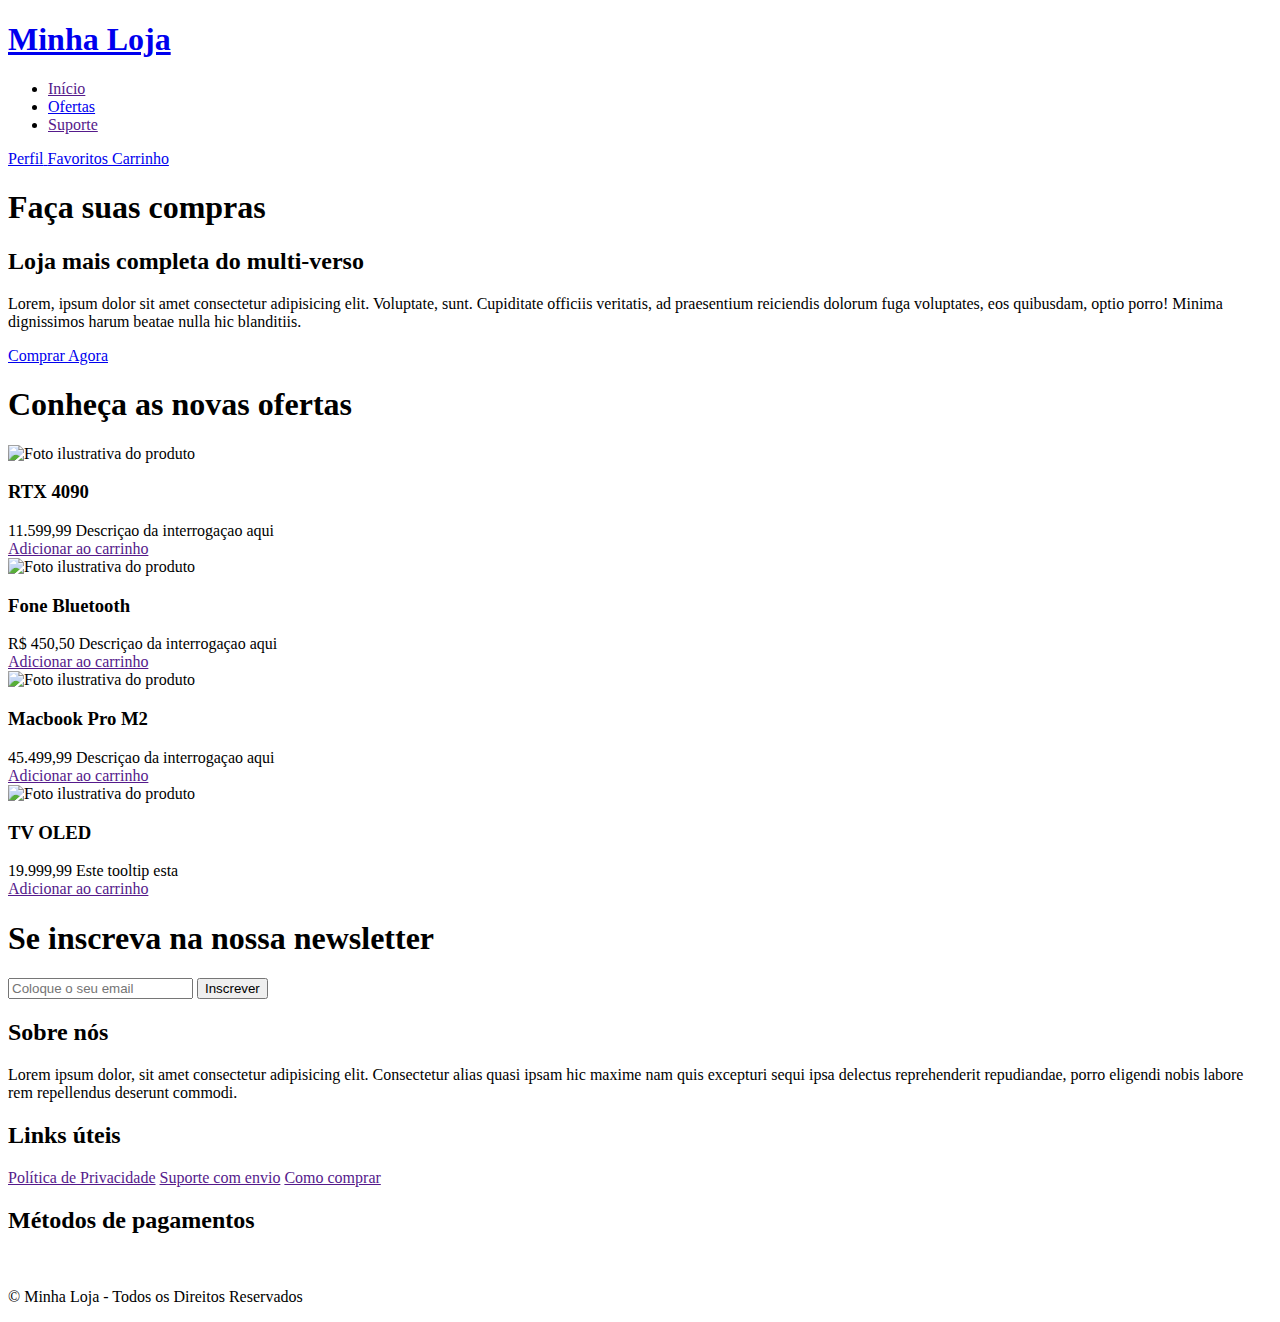
==== index.html @ 00dee751 "first commit" ====
<!DOCTYPE html>
<html lang="pt-br">
<head>
    <meta charset="UTF-8">
    <meta http-equiv="X-UA-Compatible" content="IE=edge">
    <meta name="viewport" content="width=device-width, initial-scale=1.0">
    <title>Loja Virtual</title>
    <link rel="stylesheet" href="/loja virtual/index.css">
</head>
<body>
    <nav>
        <a href="#">
            <h1>Minha Loja</h1>
        </a>
        <ul>
            <li >
                <a href="" class="active">Início</a>
            </li>
            <li>
                <a href="#ofertas">Ofertas</a>
            </li>
            <li>
                <a href="">Suporte</a>
            </li>
        </ul>
        <div class="user-menu">
            <a href="perfil.html">
                <i class="fa fa-user"></i>
                <span>Perfil</span>
            </a>
            <a href="#">
                <i class="fa fa-heart"></i>
                <span>Favoritos</span>
            </a>
            <a href="#">
                <i class="fa fa-shopping-cart"></i>
                <span>Carrinho</span>
            </a>
        </div>
    </nav>
    <header>
        <hgroup>
            <h1>Faça suas compras</h1>
            <h2>Loja mais completa do multi-verso</h2>
        </hgroup>
        <p class="header-description">
            Lorem, ipsum dolor sit amet consectetur adipisicing elit. Voluptate, sunt. Cupiditate officiis veritatis, ad praesentium reiciendis dolorum fuga voluptates, eos quibusdam, optio porro! Minima dignissimos harum beatae nulla hic blanditiis.
        </p>
        <a href="#" class="button button-primary">Comprar Agora</a>
    </header>
    <section id="ofertas">
        <h1>Conheça as novas ofertas</h1>
        <div class="lista-ofertas">
        <div class="card">
            <img src="/img/rtx.jpeg" alt="Foto ilustrativa do produto" />
            <h3>RTX 4090</h3>
            <span>11.599,99
                <span class="tooltip">
                    <i class="fa fa-question"></i>
                    <span class="tooltip-text">Descriçao da interrogaçao aqui</span>
                </span>
            </span>
            <div class="lis">
                <i class="fa fa-star"></i>
                <i class="fa fa-star"></i>
                <i class="fa fa-star"></i>
                <i class="fa fa-star"></i>
                <i class="fa fa-star"></i>
            </div>
            <div class="group-button">
            <a href="" class="card-button">
                Adicionar ao carrinho 
                <i class="fa fa-shopping-cart"></i>
            </a>
            <a href="" class="favorito-button">
                <i class="fa fa-heart"></i>
            </a>
            </div>
        </div>
        <div class="card">
            <img src="/img/JBL_JR310_Product Image_Hero_Red.webp" alt="Foto ilustrativa do produto" />
            <h3>Fone Bluetooth</h3>
            <span>R$ 450,50
                <span class="tooltip">
                    <i class="fa fa-question"></i>
                    <span class="tooltip-text">Descriçao da interrogaçao aqui</span>
                </span>
            </span>
            <div class="stars">
                <i class="fa fa-star"></i>
                <i class="fa fa-star"></i>
                <i class="fa fa-star"></i>
                <i class="fa fa-star"></i>
                <i class="fa fa-star"></i>
            </div>
            <div class="group-button">
                <a href="" class="card-button">
                    Adicionar ao carrinho 
                    <i class="fa fa-shopping-cart"></i>
                </a>
                <a href="" class="favorito-button">
                    <i class="fa fa-heart"></i>
                </a>
                </div>
        </div>
        <div class="card">
            <img src="/img/og-macbook-pro-202301.jpg" alt="Foto ilustrativa do produto" />
            <h3>Macbook Pro M2</h3>
            <span>45.499,99
                <span class="tooltip">
                    <i class="fa fa-question"></i>
                    <span class="tooltip-text" style="background-color: var(--button-primary-bg);">Descriçao da interrogaçao aqui</span>
                </span>
            </span>
            <div class="stars">
                <i class="fa fa-star"></i>
                <i class="fa fa-star"></i>
                <i class="fa fa-star"></i>
                <i class="fa fa-star"></i>
                <i class="fa fa-star"></i>
            </div>
            <div class="group-button">
                <a href="" class="card-button">
                    Adicionar ao carrinho 
                    <i class="fa fa-shopping-cart"></i>
                </a>
                <a href="" class="favorito-button">
                    <i class="fa fa-heart"></i>
                </a>
                </div>
        </div>
        <div class="card">
            <img src="/img/fr-oled-s95b-qe55s95batxxc-533955129.avif" alt="Foto ilustrativa do produto" />
            <h3>TV OLED</h3>
            <span>19.999,99
                <span class="tooltip">
                    <i class="fa fa-question"></i>
                    <span class="tooltip-text">Este tooltip esta </span>
                </span>
            </span>
            <div class="stars">
                <i class="fa fa-star"></i>
                <i class="fa fa-star"></i>
                <i class="fa fa-star"></i>
                <i class="fa fa-star"></i>
                <i class="fa fa-star"></i>
            </div>
            <div class="group-button">
                <a href="" class="card-button">
                    Adicionar ao carrinho 
                    <i class="fa fa-shopping-cart"></i>
                </a>
                <a href="" class="favorito-button">
                    <i class="fa fa-heart"></i>
                </a>
                </div>
        </div>
    </div>
    </section>
    <section id="newsletter">
        <h1>Se inscreva na nossa newsletter</h1>
        <form>
            <input type="email" placeholder="Coloque o seu email" />
            <button>Inscrever</button>
        </form>
    </section>
    <footer>
        <div class="footer-section">
            <div class="sobre-nos">
                <h2>Sobre nós</h2>
                <p>
                    Lorem ipsum dolor, sit amet consectetur adipisicing elit. Consectetur alias quasi ipsam hic maxime nam quis excepturi sequi ipsa delectus reprehenderit repudiandae, porro eligendi nobis labore rem repellendus deserunt commodi.
                </p>
            </div>
            <div class="links-uteis">
                <h2>Links úteis</h2>
                <a href="">Política de Privacidade</a>
                <a href="">Suporte com envio</a>
                <a href="">Como comprar</a>
            </div>
            <div class="payment-methods">
                <h2>Métodos de pagamentos</h2>
                <div class="payments">
                    <img src="/loja virtual/img/master.png" alt="" >
                    <img src="/loja virtual/img/master.png"  alt="" >
                    <img src="/loja virtual/img/master.png"  alt="" >
                </div>
            </div>
        </div>
        <div class="footer">
            <p>
                &copy; Minha Loja - Todos os Direitos Reservados
            </p>
            <div class="social-media">
                <a href="https://www.facebook.com" target="_blank" >
                    <i class="fa fa-facebook"></i>
                </a>
                <a href="https://www.twitter.com" target="_blank" >
                    <i class="fa fa-twitter"></i>
                </a>
                <a href="http://www.instagram.com" target="_blank" >
                    <i class="fa fa-instagram"></i>
                </a>
            </div>
        </div>
    </footer>
</body>
</html>
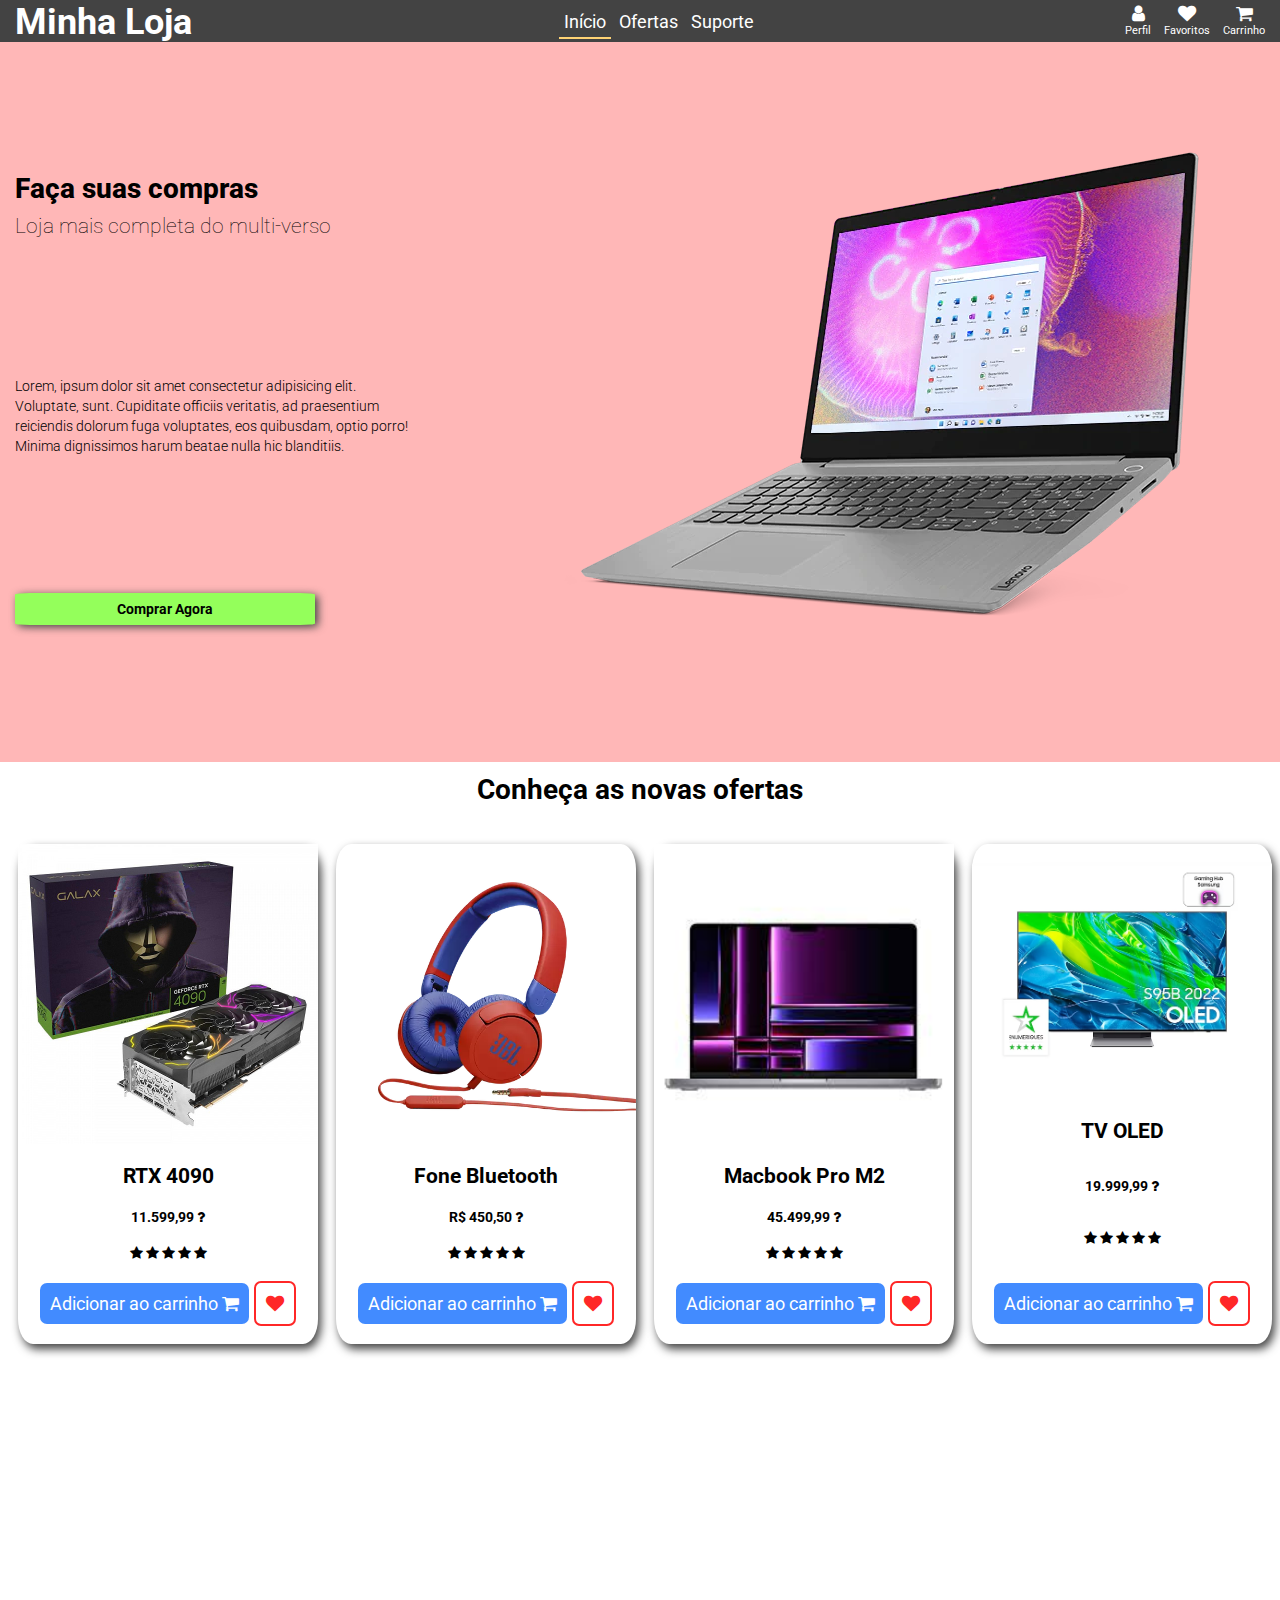
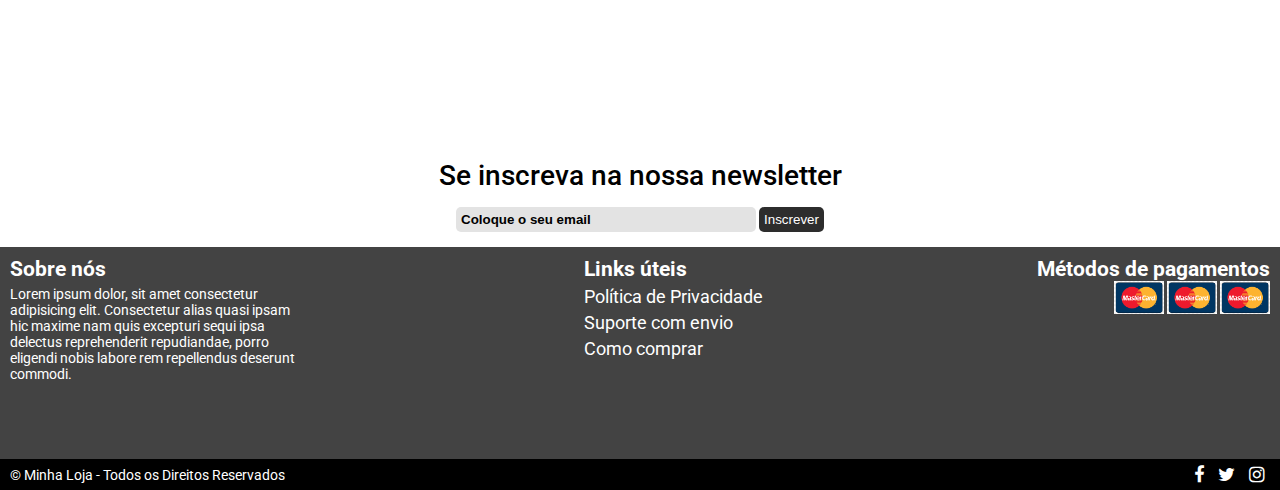
==== commit 4325f180: "Organize a estrudura da pasta" ====
--- a/index.html
+++ b/index.html
@@ -5,7 +5,7 @@
     <meta http-equiv="X-UA-Compatible" content="IE=edge">
     <meta name="viewport" content="width=device-width, initial-scale=1.0">
     <title>Loja Virtual</title>
-    <link rel="stylesheet" href="/loja virtual/index.css">
+    <link rel="stylesheet" href="css/index.css">
 </head>
 <body>
     <nav>
@@ -52,7 +52,7 @@
         <h1>Conheça as novas ofertas</h1>
         <div class="lista-ofertas">
         <div class="card">
-            <img src="/img/rtx.jpeg" alt="Foto ilustrativa do produto" />
+            <img src="img/rtx.jpeg" alt="Foto ilustrativa do produto" />
             <h3>RTX 4090</h3>
             <span>11.599,99
                 <span class="tooltip">
@@ -78,7 +78,7 @@
             </div>
         </div>
         <div class="card">
-            <img src="/img/JBL_JR310_Product Image_Hero_Red.webp" alt="Foto ilustrativa do produto" />
+            <img src="img/JBL_JR310_Product Image_Hero_Red.webp" alt="Foto ilustrativa do produto" />
             <h3>Fone Bluetooth</h3>
             <span>R$ 450,50
                 <span class="tooltip">
@@ -104,7 +104,7 @@
                 </div>
         </div>
         <div class="card">
-            <img src="/img/og-macbook-pro-202301.jpg" alt="Foto ilustrativa do produto" />
+            <img src="img/og-macbook-pro-202301.jpg" alt="Foto ilustrativa do produto" />
             <h3>Macbook Pro M2</h3>
             <span>45.499,99
                 <span class="tooltip">
@@ -130,7 +130,7 @@
                 </div>
         </div>
         <div class="card">
-            <img src="/img/fr-oled-s95b-qe55s95batxxc-533955129.avif" alt="Foto ilustrativa do produto" />
+            <img src="img/fr-oled-s95b-qe55s95batxxc-533955129.avif" alt="Foto ilustrativa do produto" />
             <h3>TV OLED</h3>
             <span>19.999,99
                 <span class="tooltip">
@@ -181,9 +181,9 @@
             <div class="payment-methods">
                 <h2>Métodos de pagamentos</h2>
                 <div class="payments">
-                    <img src="/loja virtual/img/master.png" alt="" >
-                    <img src="/loja virtual/img/master.png"  alt="" >
-                    <img src="/loja virtual/img/master.png"  alt="" >
+                    <img src="img/master.png" alt="" >
+                    <img src="img/master.png"  alt="" >
+                    <img src="img/master.png"  alt="" >
                 </div>
             </div>
         </div>
--- a/css/index.css
+++ b/css/index.css
@@ -0,0 +1,328 @@
+@import url("https://fonts.googleapis.com/css2?family=Roboto:ital,wght@0,100;0,300;0,400;0,500;0,700;0,900;1,100;1,300;1,400;1,500;1,700;1,900&display=swap");
+@import url("https://cdnjs.cloudflare.com/ajax/libs/font-awesome/4.7.0/css/font-awesome.min.css");
+:root{
+    --navbar-bg: #434343;
+    --navbar-color: #fff;
+    --navbar-active-bg: #ffd374;
+    --navbar-active-color: #000;
+    --navbar-hover-bg: #2d2d2d;
+    --header-bg: #ffb7b7;
+    --button-primary-bg: #94ff5b;
+    --button-warning-bg: #ffec1d;
+    --button-danger-bg: #ff2727;
+    --text-black-color: #000;
+    --header-h1-color: #000;
+    --button-add-cart: #428bff;
+    --newsletter-input-bg: #e3e3e3;
+    --placeholder-color: #000;
+}
+
+* {
+    margin:0;
+    padding:0;
+    box-sizing: border-box;
+}
+
+body{
+    font-family: Roboto, sans-serif;
+    font-size: 14px;
+}
+
+nav{
+    width: 100%;
+    height: 3em;
+    background-color: var(--navbar-bg);
+    color: var(--navbar-color);
+    display: flex;
+    justify-content: space-between;
+    align-items: center;
+    padding-left: 10px;
+    padding-right: 10px;
+}
+
+a{
+    text-decoration: none;
+}
+
+ul > li{
+    display: inline;
+    list-style: none;
+}
+
+a{
+    color: var(--navbar-color);
+    padding: 5px;
+    font-size: 1.3em;
+}
+
+ul > li >a:hover:not(a.active){
+    background-color: var(--navbar-hover-bg);
+}
+
+.active{
+   border-bottom: 2px solid var(--navbar-active-bg);
+}
+
+.user-menu > a{
+    display: inline-flex;
+    flex-direction: column;
+    align-items: center;
+}
+
+.user-menu > a >span{
+    font-size: 0.6em;
+}
+
+header {
+    height: 80vh;
+    background-color: var(--header-bg);
+    background-image: url(../img/img.webp);
+    background-position: right;
+    background-repeat: no-repeat;
+}
+
+.button{
+    background-color: var(--navbar-active-color);
+    box-shadow: #434343 3px 2px 8px;
+    font-size: 1em;
+    padding: 8px;
+    max-width: 300px;
+    text-align: center;
+}
+
+.button:hover{
+    filter: brightness(80%);
+}
+
+.button-primary{
+    background-color: var(--button-primary-bg);
+    color: var(--text-black-color);
+    font-weight: bold;
+    border-radius: 5%;
+}
+
+header{
+    display: flex;
+    flex-direction: column;
+    justify-content: space-evenly;
+    padding-left: 15px;
+}
+
+.header-description {
+    max-width: 400px;
+    font-weight: 300;
+    text-align: left;
+    line-height: 20px;
+    font-size: 1em;
+}
+
+hgroup > h1 {
+    font-size: 2em;
+    font-weight: 800;
+    line-height: 20px;
+    margin-bottom: 15px;
+    color: var(--header-h1-color);
+}
+
+hgroup > h2 {
+    font-size: 1.5em;
+    font-weight: 100;
+}
+
+#ofertas >h1 {
+    line-height: 25px;
+    font-size: 2em;
+    margin-top: 15px;
+    text-align: center;
+}
+
+#ofertas > .lista-ofertas{
+    margin-top: 3em;
+    display: flex;
+    justify-content: space-evenly;
+    min-height: 100vh;
+}
+
+.card{
+    width: 300px;
+    height: 500px;
+    box-shadow: #434343 3px 5px 10px;
+    border-radius: 5%;
+    margin-left: 10px;
+    display: flex;
+    flex-direction: column;
+    align-items: center;
+    justify-content: space-between;
+    padding-bottom: 8px;
+}
+
+.card > img {
+    width: 300px;
+}
+
+.card > h3{
+    text-align: center;
+    font-size: 1.5em;
+}
+
+.card > span {
+   font-weight: bold;
+
+}
+
+.group-button{
+    display: flex;
+    align-items: center;
+    justify-content: space-between;
+    margin-bottom: 10px;
+
+}
+
+.favorito-button{
+    border: 2px solid var(--button-danger-bg);
+    border-radius: 7px;
+    padding: 10px;
+    margin-left: 5px;
+    color: var(--button-danger-bg)
+}
+
+.card-button{
+    background-color: var(--button-add-cart);
+    padding: 10px;
+    border-radius: 7px;
+}
+
+.card-button:hover{
+    filter: brightness(80%);
+}
+
+#newsletter{
+    display: flex;
+    flex-direction: column;
+    justify-content: space-between;
+    align-items: center;
+    margin-top: 15px;
+}
+
+#newsletter > h1 {
+    font-size: 2em;
+    font-weight: 500;
+    margin-bottom: 15px;
+}
+
+#newsletter > form > input {
+    border: none;
+    background-color: var(--newsletter-input-bg);
+    padding: 5px;
+    border-radius: 5px;
+    width: 300px;
+}
+
+#newsletter > form > input::-webkit-input-placeholder{
+    color: var(--placeholder-color, #000);
+    font-weight: bold;
+}
+
+#newsletter > form > input::-moz-placeholder{
+    color: var(--placeholder-color,#000);
+    font-weight: bold;
+}
+
+#newsletter > form > button {
+    border: none;
+    padding: 5px;
+    border-radius: 5px;
+    background-color: #2d2d2d;
+    color: #fff;
+}
+
+footer {
+    display: flex;
+    flex-direction: column;
+    background-color: var(--navbar-bg);
+    color: var(--navbar-color);
+    margin-top: 15px;
+    min-height: 27vh;
+}
+
+div.footer{
+    display: flex;
+    align-items: center;
+    justify-content: space-between;
+    padding-left: 10px;
+    padding-right: 10px;
+    padding-bottom: 5px;
+    padding-top: 5px;
+    background-color: var(--navbar-active-color);
+}
+
+.social-media{
+    float: right;
+}
+
+.footer-section{
+    display: flex;
+    flex-grow: 1;
+    gap: 5px;
+    justify-content: space-between;
+    margin-top: 10px;
+    margin-left: 10px;
+    margin-right: 10px;
+}
+
+.sobre-nos{
+    display:flex;
+    flex-grow: 1;
+    flex-direction: column;
+    gap: 5px;
+    max-width: 300px;
+}
+
+.links-uteis{
+    display: flex;
+    flex-direction: column;
+}
+
+.links-uteis > h2{
+    margin-bottom: 5px;
+}
+
+.links-uteis > a{
+    padding: 0;
+    margin-bottom: 5px;
+}
+
+.links-uteis > a:hover{
+    filter: brightness(80%);
+}
+
+.payment-methods{
+    display: flex;
+    flex-direction: column;
+}
+
+.payment-methods > .payments{
+    align-self: flex-end;
+    float: right;
+    max-width: fit-content;
+}
+
+.payment-methods > .payments >img{
+    max-width: 50px;
+}
+
+.tooltip > .tooltip-text{
+    visibility: hidden;
+    background-color: var(--navbar-bg);
+    color: var(--navbar-color);
+    text-align: center;
+    border-radius: 7px;
+
+    z-index: 1;
+    position: absolute;
+}
+
+.tooltip:hover > .tooltip-text{
+    visibility: visible;
+    transition: visibility 0.3s ;
+}